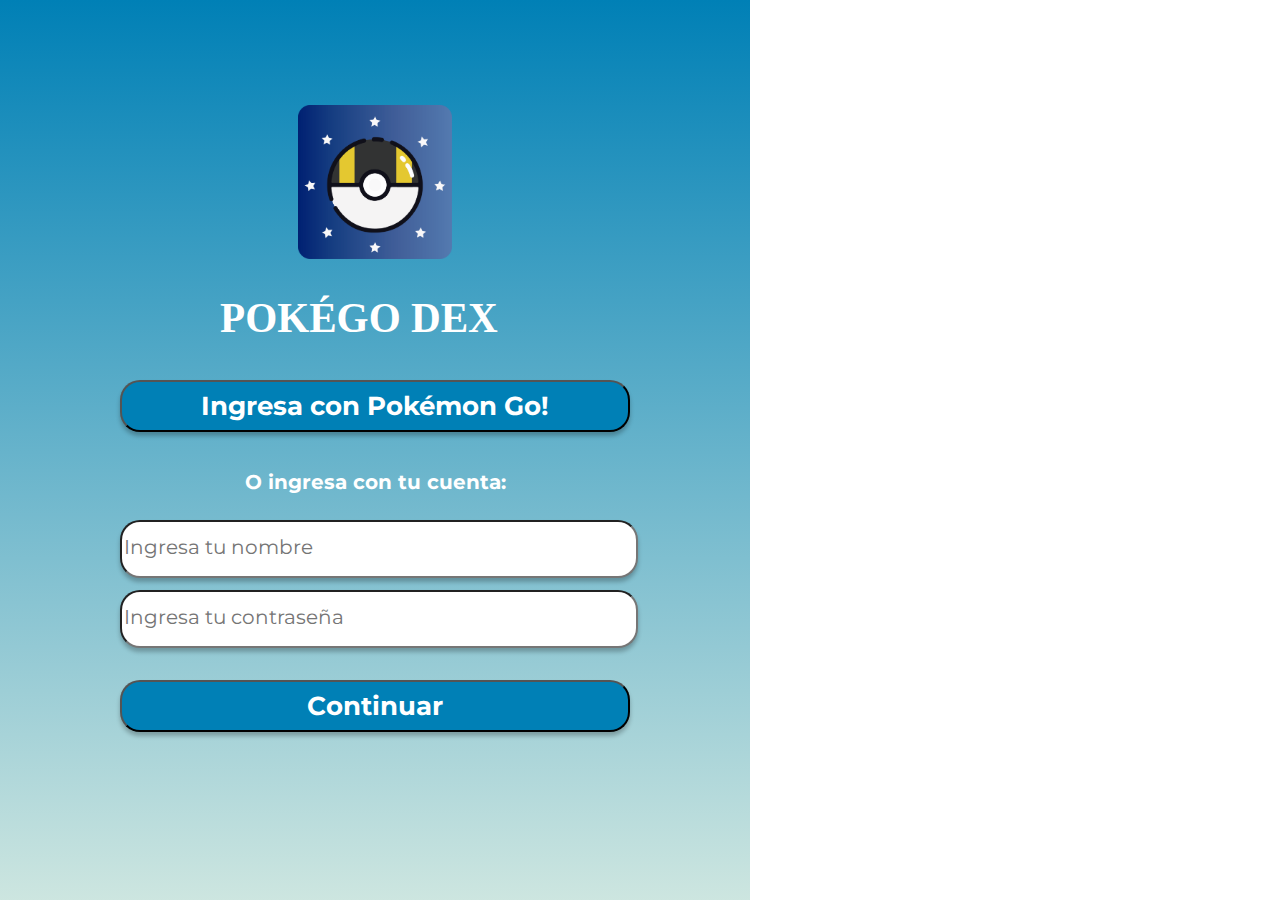
==== index.html @ 64ed8a6a "Log in" ====
<!DOCTYPE html>
<html>
  <head>
    <meta charset="UTF-8">
    <meta name="viewport" content="width=device-width, initial-scale=1.0">
    <title>PokéGo Dex</title>
    <link rel="stylesheet" href="style.css" />
    <link rel="shortcut icon" type="image/x-icon" href="/images/logoprincipal.png">
    <link href="https://fonts.googleapis.com/css2?family=Montserrat&display=swap" rel="stylesheet">
  </head>
  <body>
    <form class="contenido">
      <img id="logo" src="/images/logoprincipal.png">
      <h1>POKÉGO DEX</h1>
      <button id="botonGo">
        <a href="">Ingresa con Pokémon Go!</a>
      </button>
      <h3>O ingresa con tu cuenta:</h3>
      <input type="text" id="nameUser" placeholder="Ingresa tu nombre"/>
      <div class="password">
        <input type="password" id="nameUser" placeholder="Ingresa tu contraseña"/>
      </div>
      <button id="botonContinuar">
        <a href="">Continuar</a>
      </button>
    
    
      
      
     
    
    </form>
    
        


      
    
    <div id="root"></div>
    <script src="main.js" type="module"></script>
  </body>
</html>
---- style.css ----
/*Log in*/
body {
background-image: url("images/backgroundLog.png");
background-position: center;
background-attachment: fixed;
background-size: cover;
background-repeat: no-repeat;
}

.contenido {
position: absolute;
width: 750px;
height: 100%;
left: 0px;
top: 0px;

background: linear-gradient(180deg, #0080B6 0%, rgba(160, 207, 196, 0.53) 100%);
mix-blend-mode: normal;

}

#logo {
position: absolute;
width: 154px;
height: 154px;
left: 298px;
top: 105px;
}

.contenido h1 {
position: absolute;
width: 311px;
height: 44px;
left: 220px;
top: 265px;
    
font-family: Encode Sans Expanded;
font-style: normal;
font-weight: bold;
font-size: 41.17px;
line-height: 51px;
    
color: #FFFFFF;
}

#botonGo {
position: absolute;
width: 510px;
height: 52px;
left: 120px;
top: 380px;
background: #0080B6;
mix-blend-mode: normal;
box-shadow: 0px 4px 4px rgba(0, 0, 0, 0.25);
border-radius: 20px;
}

#botonGo:hover {
background-color: #015B81;
}

#botonGo a {
font-family: 'Montserrat', sans-serif;
font-style: normal;
font-weight: bold;
font-size: 26px;
line-height: 32px;
text-align: center;
color: #FFFFFF;
text-decoration: none;
}

.contenido h3 {
position: absolute;
width: 342px;
height: 26px;
left: 204px;
top: 450px;

font-family: 'Montserrat', sans-serif;
font-style: normal;
font-weight: bold;
font-size: 19.9px;
line-height: 24px;
text-align: center;
color: #FFFFFF;
}

.contenido input {
position: absolute;
width: 510px;
height: 52px;
left: 120px;
top: 520px;

background: #FFFFFF;
mix-blend-mode: normal;
box-shadow: 0px 4px 4px rgba(0, 0, 0, 0.25);
border-radius: 20px;
}

.contenido input::placeholder {
font-family: Montserrat;
font-style: normal;
font-weight: normal;
font-size: 19.9px;
line-height: 24px;
}

.password input{
position: absolute;
width: 510px;
height: 52px;
left: 120px;
top: 590px;
}

.password input::placeholder {
font-family: Montserrat;
font-style: normal;
font-weight: normal;
font-size: 19.9px;
line-height: 24px;
}

#botonContinuar {
position: absolute;
width: 510px;
height: 52px;
left: 120px;
top: 680px;

background: #0080B6;
mix-blend-mode: normal;
box-shadow: 0px 4px 4px rgba(0, 0, 0, 0.25);
border-radius: 20px;
}

#botonContinuar:hover {
background-color: #015B81;
}
    
#botonContinuar a {
font-family: 'Montserrat', sans-serif;
font-style: normal;
font-weight: bold;
font-size: 26px;
line-height: 32px;
text-align: center;
color: #FFFFFF;
text-decoration: none;
}
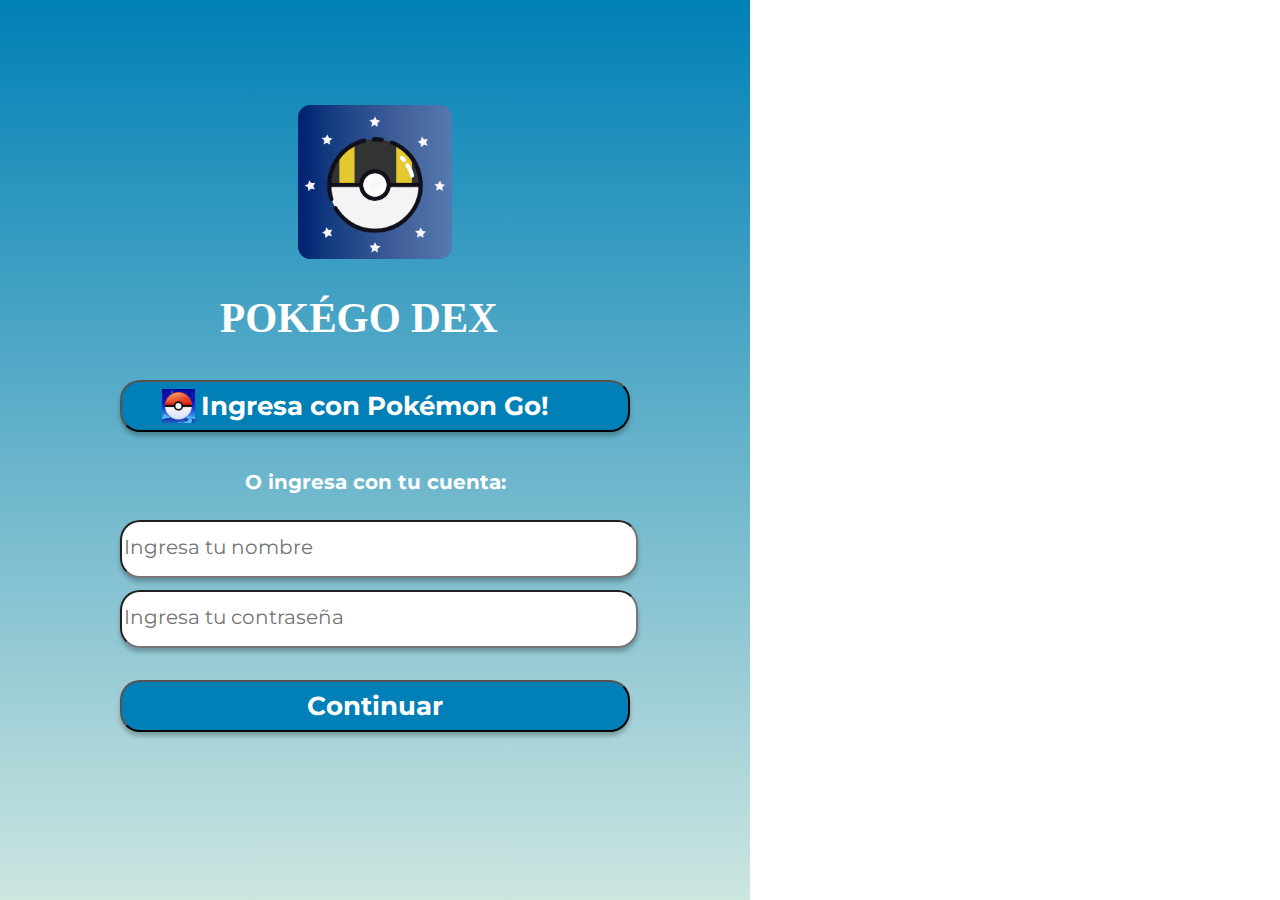
==== commit f081699d: "Avances página principal" ====
--- a/index.html
+++ b/index.html
@@ -7,13 +7,14 @@
     <link rel="stylesheet" href="style.css" />
     <link rel="shortcut icon" type="image/x-icon" href="/images/logoprincipal.png">
     <link href="https://fonts.googleapis.com/css2?family=Montserrat&display=swap" rel="stylesheet">
+    <link href="https://fonts.googleapis.com/css2?family=Encode+Sans+Semi+Expanded:wght@700&display=swap" rel="stylesheet">
   </head>
-  <body>
+  <body class="index">
     <form class="contenido">
       <img id="logo" src="/images/logoprincipal.png">
       <h1>POKÉGO DEX</h1>
       <button id="botonGo">
-        <a href="">Ingresa con Pokémon Go!</a>
+        <a href="principal.html"><img src="images/logogo.jpg" alt=""> Ingresa con Pokémon Go!</a>
       </button>
       <h3>O ingresa con tu cuenta:</h3>
       <input type="text" id="nameUser" placeholder="Ingresa tu nombre"/>
@@ -21,22 +22,9 @@
         <input type="password" id="nameUser" placeholder="Ingresa tu contraseña"/>
       </div>
       <button id="botonContinuar">
-        <a href="">Continuar</a>
+        <a href="principal.html">Continuar</a>
       </button>
-    
-    
-      
-      
-     
-    
     </form>
-    
-        
-
-
-      
-    
-    <div id="root"></div>
     <script src="main.js" type="module"></script>
   </body>
 </html>
--- a/style.css
+++ b/style.css
@@ -1,5 +1,5 @@
 /*Log in*/
-body {
+.index {
 background-image: url("images/backgroundLog.png");
 background-position: center;
 background-attachment: fixed;
@@ -16,7 +16,6 @@
 
 background: linear-gradient(180deg, #0080B6 0%, rgba(160, 207, 196, 0.53) 100%);
 mix-blend-mode: normal;
-
 }
 
 #logo {
@@ -70,6 +69,15 @@
 text-decoration: none;
 }
 
+#botonGo img {
+position: absolute;
+width: 33px;
+height: 34px;
+left: 40px;
+top: 7px;
+    
+}
+
 .contenido h3 {
 position: absolute;
 width: 342px;
@@ -151,9 +159,191 @@
 text-decoration: none;
 }
 
-
-
-
-
-
-
+/*Página Principal*/
+.menu {
+position: absolute;
+width: 100%;
+height: 152px;
+left: 0px;
+top: 0px;
+
+background: linear-gradient(90deg, #0080B6 0%, rgba(160, 207, 196, 0.53) 100%);
+}
+
+.logo img{
+position: absolute;
+width: 99px;
+height: 96px;
+left: 41px;
+top: 31px;
+}
+
+.logo h1 {
+position: absolute;
+width: 395px;
+height: 42px;
+left: 153px;
+top: 16px;
+    
+font-family: Encode Sans Semi Expanded;
+font-style: normal;
+font-weight: 800;
+font-size: 50px;
+line-height: 62px;
+    
+color: #FFFFFF;
+}
+
+.buscadorPokemon input {
+position: absolute;
+width: 514px;
+height: 52px;
+left: 955px;
+top: 48px;
+background-color: transparent;
+border: 2px solid #FFFFFF;
+box-sizing: border-box;
+border-radius: 15px;
+}
+
+.buscadorPokemon input::placeholder {
+font-family: Montserrat;
+font-style: normal;
+font-weight: normal;
+font-size: 19.9px;
+line-height: 24px;
+color: white;
+}
+
+.fondolupa {
+position: absolute;
+width: 61px;
+height: 48px;
+left: 1406px;
+top: 50px;
+    
+background: #0080B6;
+border-radius: 14px;
+}
+
+.buscadorPokemon img {
+position: absolute;
+width: 35px;
+height: 35px;
+left: 1423px;
+top: 58px;
+z-index: 1;
+}
+
+/*Estrella Favoritos*/
+:root {
+    --color-inactivo: #FFFFFF;
+    --color-hover: #FFE600;
+}
+
+.valoracion {
+    display: flex;
+    flex-direction: row-reverse;
+    position: absolute;
+    left: 881px;
+    top: 40px;
+}
+
+.valoracion button {
+    background-color: initial;
+    border: 0;
+    color: var(--color-inactivo);
+    transition: 1s all;
+}
+
+.valoracion button label {
+    font-size: 50px;
+     
+} 
+
+.valoracion button:hover {
+    cursor: pointer;
+    color: var(--color-hover);
+    transform: rotate(360deg);
+}
+
+button:nth-child(1):hover ~ button {
+    color: var(--color-hover);
+    transform: rotate(360deg);
+}
+
+/*Filtros*/
+.filtros {
+position: absolute;
+width: 100%;
+height: 60px;
+left: 0px;
+top: 150px;
+background: #0080B6;
+}
+
+#generation,
+#type,
+#evolution {
+display: inline-flex;
+float: right;
+margin-right: 4%;
+margin-top: 12px;
+border: transparent;
+background-color: #0080B6;
+font-family: Montserrat;
+font-style: normal;
+font-weight: bold;
+font-size: 26px;
+line-height: 32px;
+text-align: center;
+color: #FFFFFF;
+}
+
+#generation:hover,
+#type:hover,
+#evolution:hover {
+background-color: #015B81;
+}
+
+/*Aside (Actualizaciones)*/
+
+.actualizaciones {
+cursor: pointer;
+position: absolute;
+width: 99px;
+height: 100%;
+left: 0px;
+top: 152px;
+
+background: #0080B6;
+}
+
+.actualizaciones h2 {
+position: absolute;
+width: 253px;
+height: 38px;
+top: 451px;
+
+font-family: Encode Sans Semi Expanded;
+font-style: normal;
+font-weight: bold;
+font-size: 30px;
+line-height: 37px;
+/* identical to box height */
+
+
+color: #FFFFFF;
+
+transform: rotate(-90deg);
+}
+
+
+
+
+
+
+
+
+
+
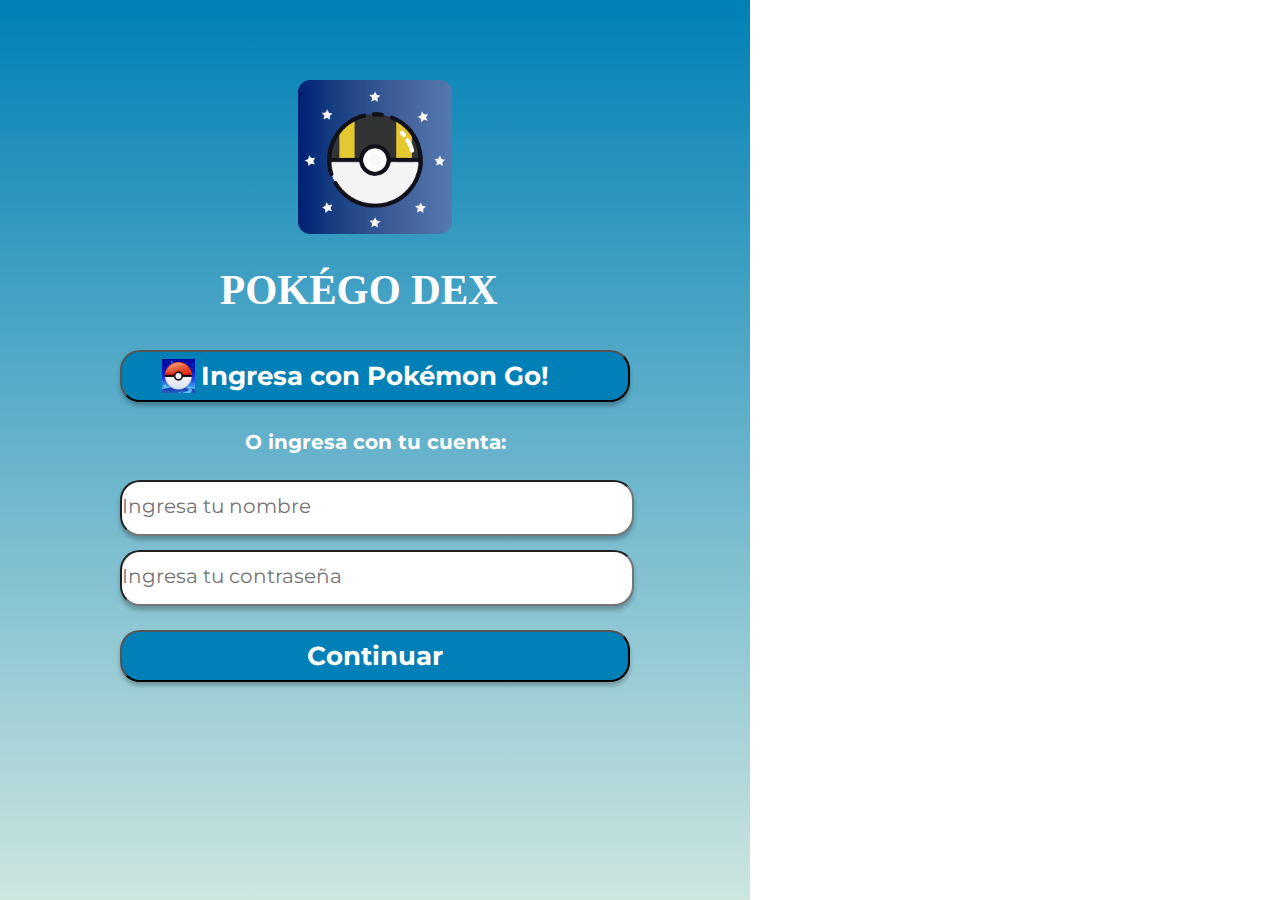
==== commit 18d46048: "Avances del Readme" ====
--- a/index.html
+++ b/index.html
@@ -10,21 +10,24 @@
     <link href="https://fonts.googleapis.com/css2?family=Encode+Sans+Semi+Expanded:wght@700&display=swap" rel="stylesheet">
   </head>
   <body class="index">
-    <form class="contenido">
+    <form action="principal.html" method="GET" id="form" class="contenido">
       <img id="logo" src="/images/logoprincipal.png">
       <h1>POKÉGO DEX</h1>
       <button id="botonGo">
         <a href="principal.html"><img src="images/logogo.jpg" alt=""> Ingresa con Pokémon Go!</a>
       </button>
       <h3>O ingresa con tu cuenta:</h3>
-      <input type="text" id="nameUser" placeholder="Ingresa tu nombre"/>
+      <input type="text" id="nameUser" placeholder="Ingresa tu nombre">
       <div class="password">
-        <input type="password" id="nameUser" placeholder="Ingresa tu contraseña"/>
+        <input type="password" id="" placeholder="Ingresa tu contraseña"/>
       </div>
-      <button id="botonContinuar">
-        <a href="principal.html">Continuar</a>
-      </button>
+      <div class="send">
+        <input type="submit" value="Continuar" onclick="submitForm()"/> 
+      </div>
     </form>
-    <script src="main.js" type="module"></script>
+  <div class="extension">
+    <h3>PokéGo Dex es una extensión del juego de Pokémon Go</h3>
+  </div>
+    <script src="main.js" type="text/javascript"></script>
   </body>
 </html>
--- a/style.css
+++ b/style.css
@@ -1,3 +1,8 @@
+*{
+    margin: 0;
+    padding: 0; 
+}
+
 /*Log in*/
 .index {
 background-image: url("images/backgroundLog.png");
@@ -5,6 +10,7 @@
 background-attachment: fixed;
 background-size: cover;
 background-repeat: no-repeat;
+height: 100%;
 }
 
 .contenido {
@@ -13,7 +19,6 @@
 height: 100%;
 left: 0px;
 top: 0px;
-
 background: linear-gradient(180deg, #0080B6 0%, rgba(160, 207, 196, 0.53) 100%);
 mix-blend-mode: normal;
 }
@@ -23,7 +28,7 @@
 width: 154px;
 height: 154px;
 left: 298px;
-top: 105px;
+top: 80px;
 }
 
 .contenido h1 {
@@ -47,7 +52,7 @@
 width: 510px;
 height: 52px;
 left: 120px;
-top: 380px;
+top: 350px;
 background: #0080B6;
 mix-blend-mode: normal;
 box-shadow: 0px 4px 4px rgba(0, 0, 0, 0.25);
@@ -83,7 +88,7 @@
 width: 342px;
 height: 26px;
 left: 204px;
-top: 450px;
+top: 430px;
 
 font-family: 'Montserrat', sans-serif;
 font-style: normal;
@@ -96,10 +101,11 @@
 
 .contenido input {
 position: absolute;
+cursor: pointer;
 width: 510px;
 height: 52px;
 left: 120px;
-top: 520px;
+top: 480px;
 
 background: #FFFFFF;
 mix-blend-mode: normal;
@@ -120,7 +126,7 @@
 width: 510px;
 height: 52px;
 left: 120px;
-top: 590px;
+top: 550px;
 }
 
 .password input::placeholder {
@@ -131,42 +137,52 @@
 line-height: 24px;
 }
 
-#botonContinuar {
+.send input {
 position: absolute;
 width: 510px;
 height: 52px;
 left: 120px;
-top: 680px;
-
+top: 630px;
 background: #0080B6;
 mix-blend-mode: normal;
 box-shadow: 0px 4px 4px rgba(0, 0, 0, 0.25);
 border-radius: 20px;
-}
-
-#botonContinuar:hover {
-background-color: #015B81;
-}
-    
-#botonContinuar a {
+color: #FFFFFF;
 font-family: 'Montserrat', sans-serif;
 font-style: normal;
 font-weight: bold;
 font-size: 26px;
 line-height: 32px;
 text-align: center;
-color: #FFFFFF;
-text-decoration: none;
+}
+
+.send input:hover {
+background-color: #015B81;
+}
+    
+
+
+.extension {
+position: absolute;
+left: 1100px;
+top: 715px;
+
+font-family: Montserrat;
+font-style: normal;
+font-weight: normal;
+font-size: 12px;
+line-height: 22px;
+
+color: #FFFFFF;
 }
 
 /*Página Principal*/
 .menu {
-position: absolute;
+position: fixed;
 width: 100%;
 height: 152px;
 left: 0px;
 top: 0px;
-
 background: linear-gradient(90deg, #0080B6 0%, rgba(160, 207, 196, 0.53) 100%);
 }
 
@@ -183,7 +199,7 @@
 width: 395px;
 height: 42px;
 left: 153px;
-top: 16px;
+top: 50px;
     
 font-family: Encode Sans Semi Expanded;
 font-style: normal;
@@ -236,9 +252,9 @@
 }
 
 /*Estrella Favoritos*/
-:root {
-    --color-inactivo: #FFFFFF;
-    --color-hover: #FFE600;
+:root { /*elemento raíz de un documento*/
+    --color-inactivo: #FFFFFF; /*Cuando el cursor no se encuentra sobre la estrella, esta será blanca (inactivo)*/
+    --color-hover: #FFE600; /*Cuando el cursor se encuentre sobre la estrella, esta será amarilla (hover)*/
 }
 
 .valoracion {
@@ -267,7 +283,7 @@
     transform: rotate(360deg);
 }
 
-button:nth-child(1):hover ~ button {
+button:nth-child(1):hover ~ button { /*Cambian de color la etiqueda precedida (~) por aquella que que tiene el ratón encima (hover)*/
     color: var(--color-hover);
     transform: rotate(360deg);
 }
@@ -282,9 +298,11 @@
 background: #0080B6;
 }
 
+
 #generation,
 #type,
 #evolution {
+cursor: pointer;
 display: inline-flex;
 float: right;
 margin-right: 4%;
@@ -307,43 +325,196 @@
 }
 
 /*Aside (Actualizaciones)*/
-
-.actualizaciones {
-cursor: pointer;
-position: absolute;
-width: 99px;
-height: 100%;
-left: 0px;
-top: 152px;
-
-background: #0080B6;
-}
-
-.actualizaciones h2 {
-position: absolute;
-width: 253px;
-height: 38px;
-top: 451px;
-
+input#abrir-cerrar {
+visibility:hidden;
+position: absolute;
+}
+
+label[for="abrir-cerrar"] {
+    position: fixed;
+    cursor: pointer;
+    padding: 1rem;
+    background-color: #0080B6;
+    color: #fff;
+    display: inline-block;
+    width: 20%;
+    font-family: Encode Sans Semi Expanded;
+    font-weight: bold;
+    margin-top: 150px;
+    padding-left: 60%;
+    font-size: 30px;
+    transform: rotate(-90deg);
+    margin-left: -39%;
+    margin-top: 50%;
+}
+.cerrar {
+    display:none;
+}
+
+#sidebar {
+    width:0;
+}
+
+#contenido {
+    margin-left:0;
+}
+
+input#abrir-cerrar:checked ~ #sidebar {
+    width:340px;
+}
+
+/*El selector "+" selecciona el elemento que esté inmediatamente a continuación en el marcado html*/
+/*En cambio, el selector "~" selecciona el elemento que esté a continuación pero no es necesario que esté inmediatamente a continuación*/
+input#abrir-cerrar:checked + label[for="abrir-cerrar"], input#abrir-cerrar:checked ~ #contenido {
+    margin-left:-260px;
+    transition: margin-left .4s;
+}
+
+input#abrir-cerrar:checked + label[for="abrir-cerrar"] .cerrar {
+    display:inline;
+}
+
+input#abrir-cerrar:checked + label[for="abrir-cerrar"] .abrir {
+    display:none;
+}
+
+.sidebar { /*Contenido de Actualizaciones*/
+    position: fixed;
+    width: 340px;
+    height:100%;
+    top:200px;
+    left: 0;
+    z-index: 1;
+    background-color: #0080B6;
+    overflow-x: hidden;
+    transition: 0.4s;
+    padding: 1rem 0;
+    box-sizing:border-box;
+}
+
+.sidebar h1 { 
+position: absolute;
+width: 190px;
+height: 143px;
+left: 26px;
+top: 0px;
 font-family: Encode Sans Semi Expanded;
-font-style: normal;
-font-weight: bold;
-font-size: 30px;
-line-height: 37px;
-/* identical to box height */
-
-
-color: #FFFFFF;
-
-transform: rotate(-90deg);
-}
-
-
-
-
-
-
-
-
-
-
+color: white;
+font-style: normal;
+font-weight: bold;
+font-size: 35px;
+line-height: 52px;
+}
+
+.sidebar h1 span {
+color: #A0CFC4;
+left: 32px;
+}
+
+.sidebar h2 {
+position: absolute;
+width: 190px;
+height: 143px;
+left: 26px;
+top: 45px;
+font-family: Encode Sans Semi Expanded;
+font-style: normal;
+font-weight: bold;
+font-size: 35px;
+color: #FFFFFF;
+}
+
+.sidebar h3 {
+position: absolute;
+width: 190px;
+height: 143px;
+left: 26px;
+top: 150px;   
+font-family: Encode Sans Semi Expanded;
+font-style: normal;
+font-weight: bold;
+font-size: 20px;   
+color: #FFFFFF;
+}
+
+.mensaje {
+position: relative;
+display: inline-block;
+text-align: center;
+}
+
+.mensaje img {
+width: 419px;
+height: 424px;
+margin-left: 30px;
+padding-top: 238px;
+
+}
+
+.actualizacion1 h3 {
+position: absolute;
+color: white;
+top:250px;
+font-size: 12px;
+margin-left: -50px;
+font-family: montserrat;
+font-style: normal;
+}
+
+.actualizacion1 a{
+position:absolute;
+font-size:12px;
+top: 280px;
+margin-left: -190px;
+margin-right: 170px;
+color: #0080B6;
+font-family: montserrat;
+font-style: normal;
+}
+
+.actualizacion2 h3 {
+position: absolute;
+color: white;
+top:330px;
+font-size: 12px;
+margin-left: -50px;
+font-family: montserrat;
+font-style: normal;
+}
+    
+.actualizacion2 a{
+position:absolute;
+font-size:12px;
+top: 360px;
+margin-left: -190px;
+margin-right: 170px;
+color: #0080B6;
+font-family: montserrat;
+font-style: normal;
+}
+
+
+
+
+
+
+
+
+
+
+
+
+
+
+
+
+
+
+
+
+
+
+
+
+
+
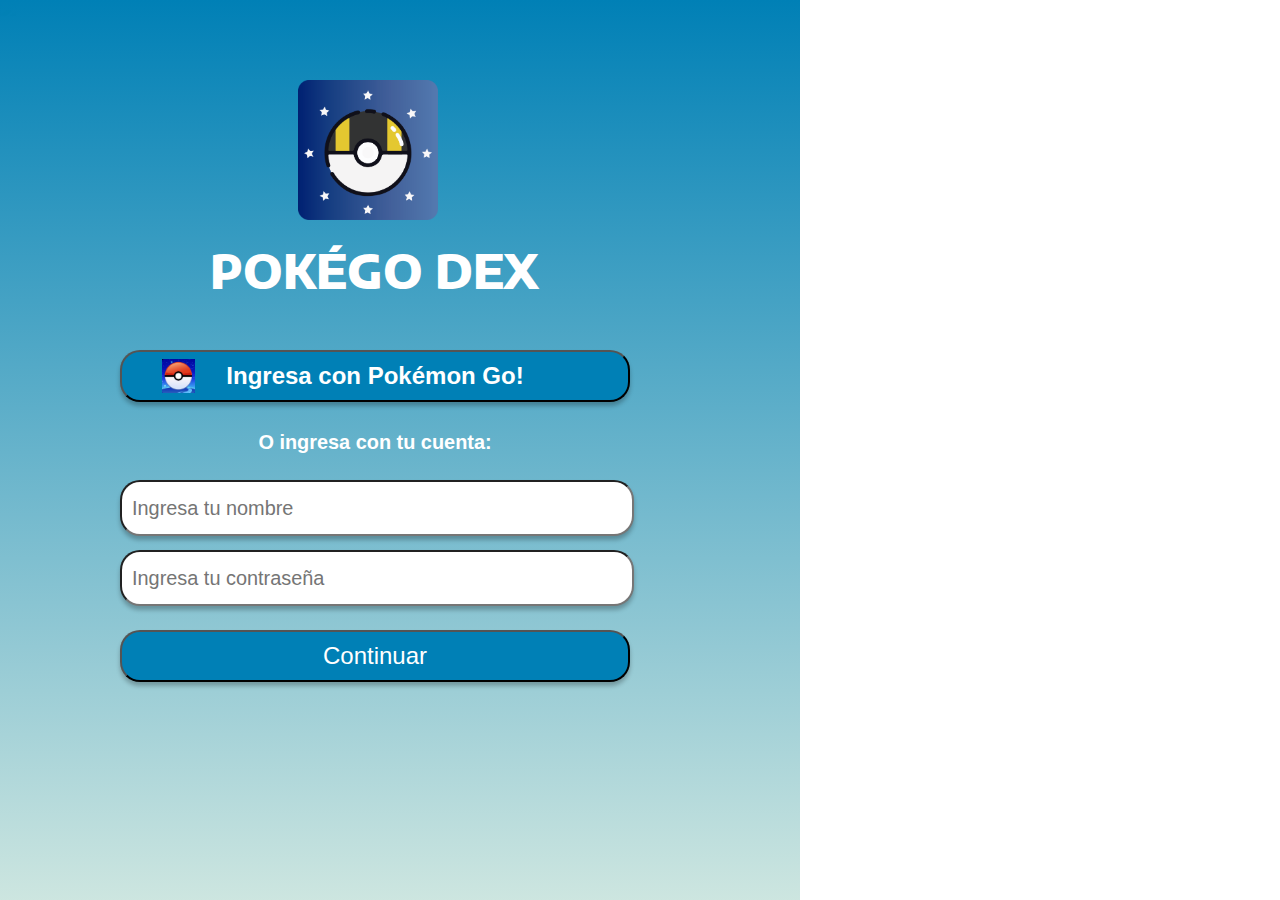
==== commit 8774a33c: "cambios html y css" ====
--- a/index.html
+++ b/index.html
@@ -3,16 +3,17 @@
   <head>
     <meta charset="UTF-8">
     <meta name="viewport" content="width=device-width, initial-scale=1.0">
-    <title>PokéGo Dex</title>
+    <title>POKÉGO DEX</title>
     <link rel="stylesheet" href="style.css" />
     <link rel="shortcut icon" type="image/x-icon" href="/images/logoprincipal.png">
-    <link href="https://fonts.googleapis.com/css2?family=Montserrat&display=swap" rel="stylesheet">
-    <link href="https://fonts.googleapis.com/css2?family=Encode+Sans+Semi+Expanded:wght@700&display=swap" rel="stylesheet">
+    <link href="https://fonts.googleapis.com/css2?family=Encode+Sans+Semi+Expanded:wght@300;500;700;800&display=swap" rel="stylesheet"> 
   </head>
-  <body class="index">
-    <form action="principal.html" method="GET" id="form" class="contenido">
+  <body>
+    <div class= "containerIndex">
+      <img id="fondo" src="images/backgroundLog.png">
+      <form action="principal.html" method="GET" id="form" class="contenido">
       <img id="logo" src="/images/logoprincipal.png">
-      <h1>POKÉGO DEX</h1>
+      <h1 class="logoPoke">POKÉGO DEX</h1>
       <button id="botonGo">
         <a href="principal.html"><img src="images/logogo.jpg" alt=""> Ingresa con Pokémon Go!</a>
       </button>
@@ -24,10 +25,11 @@
       <div class="send">
         <input type="submit" value="Continuar" onclick="submitForm()"/> 
       </div>
-    </form>
-  <div class="extension">
-    <h3>PokéGo Dex es una extensión del juego de Pokémon Go</h3>
-  </div>
-    <script src="main.js" type="text/javascript"></script>
+      </form>
+      <div class="extension">
+      <h3>©2020 Dexia, Inc. ©2020 Pokémon. ©1995-2020 Nintendo / Creatures Inc.©</h3>
+      </div>
+      <script src="main.js" type="text/javascript"></script>
+    </div>
   </body>
 </html>
--- a/style.css
+++ b/style.css
@@ -1,22 +1,29 @@
+@import url("https://fonts.googleapis.com/css2?family=Encode+Sans+Semi+Expanded:wght@300;500;700;800&display=swap");
+
 *{
     margin: 0;
     padding: 0; 
 }
 
 /*Log in*/
-.index {
-background-image: url("images/backgroundLog.png");
+.containerIndex {
+font-family:'Encode Sans Expanded', sans-serif;
+width: 750px;
+height: 100%;
+}
+
+#fondo {
 background-position: center;
 background-attachment: fixed;
 background-size: cover;
 background-repeat: no-repeat;
-height: 100%;
+width: 1600px;
 }
 
 .contenido {
 position: absolute;
-width: 750px;
-height: 100%;
+width: 800px;
+height: 900px;
 left: 0px;
 top: 0px;
 background: linear-gradient(180deg, #0080B6 0%, rgba(160, 207, 196, 0.53) 100%);
@@ -25,26 +32,25 @@
 
 #logo {
 position: absolute;
-width: 154px;
-height: 154px;
+width: 140px;
+height: 140px;
 left: 298px;
 top: 80px;
 }
 
 .contenido h1 {
 position: absolute;
-width: 311px;
+width: 400px;
 height: 44px;
-left: 220px;
-top: 265px;
-    
-font-family: Encode Sans Expanded;
-font-style: normal;
-font-weight: bold;
-font-size: 41.17px;
-line-height: 51px;
-    
+left: 210px;
+top: 240px;
+font-family: Encode Sans Semi Expanded;
+font-style: normal;
+font-weight: 800;
+font-size: 46px;
+line-height: 62px;
 color: #FFFFFF;
+
 }
 
 #botonGo {
@@ -64,10 +70,8 @@
 }
 
 #botonGo a {
-font-family: 'Montserrat', sans-serif;
-font-style: normal;
 font-weight: bold;
-font-size: 26px;
+font-size: 24px;
 line-height: 32px;
 text-align: center;
 color: #FFFFFF;
@@ -90,7 +94,6 @@
 left: 204px;
 top: 430px;
 
-font-family: 'Montserrat', sans-serif;
 font-style: normal;
 font-weight: bold;
 font-size: 19.9px;
@@ -101,12 +104,11 @@
 
 .contenido input {
 position: absolute;
-cursor: pointer;
 width: 510px;
 height: 52px;
 left: 120px;
 top: 480px;
-
+font-size: 20px;
 background: #FFFFFF;
 mix-blend-mode: normal;
 box-shadow: 0px 4px 4px rgba(0, 0, 0, 0.25);
@@ -114,11 +116,9 @@
 }
 
 .contenido input::placeholder {
-font-family: Montserrat;
-font-style: normal;
-font-weight: normal;
 font-size: 19.9px;
 line-height: 24px;
+padding-left: 10px;
 }
 
 .password input{
@@ -127,13 +127,12 @@
 height: 52px;
 left: 120px;
 top: 550px;
+font-size:20px;
 }
 
 .password input::placeholder {
-font-family: Montserrat;
 font-style: normal;
 font-weight: normal;
-font-size: 19.9px;
 line-height: 24px;
 }
 
@@ -148,11 +147,9 @@
 box-shadow: 0px 4px 4px rgba(0, 0, 0, 0.25);
 border-radius: 20px;
 color: #FFFFFF;
-font-family: 'Montserrat', sans-serif;
-font-style: normal;
-font-weight: bold;
-font-size: 26px;
-line-height: 32px;
+font-style: normal;
+font-weight: 300;
+font-size: 24px;
 text-align: center;
 }
 
@@ -160,30 +157,31 @@
 background-color: #015B81;
 }
     
-
-
 .extension {
 position: absolute;
-left: 1100px;
-top: 715px;
-
-font-family: Montserrat;
-font-style: normal;
-font-weight: normal;
-font-size: 12px;
+left: 1095px;
+top: 755px;
+font-weight: 300;
+font-size: 10px;
 line-height: 22px;
-
 color: #FFFFFF;
 }
 
 /*Página Principal*/
+
+.arriba {
+top:0px;
+float: left;
+background-color: #FFE600;
+}
+
 .menu {
 position: fixed;
 width: 100%;
 height: 152px;
 left: 0px;
 top: 0px;
-background: linear-gradient(90deg, #0080B6 0%, rgba(160, 207, 196, 0.53) 100%);
+background:linear-gradient(90deg, #0080B6 0%, #A0CFC4 100%);
 }
 
 .logo img{
@@ -199,14 +197,12 @@
 width: 395px;
 height: 42px;
 left: 153px;
-top: 50px;
-    
+top: 50px;   
 font-family: Encode Sans Semi Expanded;
 font-style: normal;
 font-weight: 800;
 font-size: 50px;
 line-height: 62px;
-    
 color: #FFFFFF;
 }
 
@@ -220,10 +216,13 @@
 border: 2px solid #FFFFFF;
 box-sizing: border-box;
 border-radius: 15px;
+color: #FFFFFF;
+font-style: bold;
+font-size: 19.9px; ;
 }
 
 .buscadorPokemon input::placeholder {
-font-family: Montserrat;
+padding-left: 10px;
 font-style: normal;
 font-weight: normal;
 font-size: 19.9px;
@@ -231,22 +230,28 @@
 color: white;
 }
 
-.fondolupa {
+.fondolupa button{
 position: absolute;
 width: 61px;
 height: 48px;
 left: 1406px;
 top: 50px;
-    
+border: none;
+  
 background: #0080B6;
 border-radius: 14px;
 }
 
+.fondolupa button:hover {
+  background: #015B81;
+  cursor: pointer; 
+}
+
 .buscadorPokemon img {
 position: absolute;
 width: 35px;
 height: 35px;
-left: 1423px;
+left: 1421px;
 top: 58px;
 z-index: 1;
 }
@@ -266,21 +271,31 @@
 }
 
 .valoracion button {
-    background-color: initial;
-    border: 0;
-    color: var(--color-inactivo);
-    transition: 1s all;
+  background-color: initial;
+  border: 0;
+  color: var(--color-inactivo);
+  transition: 1s all;
+  transition: 1s all;
+}
+
+.valoracion button a {
+  text-decoration: none;
+  color: var(--color-inactivo);
 }
 
 .valoracion button label {
-    font-size: 50px;
-     
+  font-size: 50px;
 } 
 
 .valoracion button:hover {
-    cursor: pointer;
-    color: var(--color-hover);
-    transform: rotate(360deg);
+  cursor: pointer;
+  color: var(--color-hover);
+  transform: rotate(360deg);
+  transform: rotate(360deg);
+}
+
+.valoracion button a:hover {
+  color: var(--color-hover);
 }
 
 button:nth-child(1):hover ~ button { /*Cambian de color la etiqueda precedida (~) por aquella que que tiene el ratón encima (hover)*/
@@ -301,26 +316,25 @@
 
 #generation,
 #type,
-#evolution {
+#candy {
 cursor: pointer;
 display: inline-flex;
 float: right;
 margin-right: 4%;
 margin-top: 12px;
 border: transparent;
-background-color: #0080B6;
-font-family: Montserrat;
-font-style: normal;
-font-weight: bold;
+background-color:transparent;
+font-style: normal;
+font-weight: 500;
 font-size: 26px;
 line-height: 32px;
-text-align: center;
+text-align: right;
 color: #FFFFFF;
 }
 
 #generation:hover,
 #type:hover,
-#evolution:hover {
+#candy:hover {
 background-color: #015B81;
 }
 
@@ -339,10 +353,10 @@
     display: inline-block;
     width: 20%;
     font-family: Encode Sans Semi Expanded;
-    font-weight: bold;
+    font-weight: 500;
     margin-top: 150px;
     padding-left: 60%;
-    font-size: 30px;
+    font-size: 26px;
     transform: rotate(-90deg);
     margin-left: -39%;
     margin-top: 50%;
@@ -360,7 +374,7 @@
 }
 
 input#abrir-cerrar:checked ~ #sidebar {
-    width:340px;
+    width:360px;
 }
 
 /*El selector "+" selecciona el elemento que esté inmediatamente a continuación en el marcado html*/
@@ -379,17 +393,17 @@
 }
 
 .sidebar { /*Contenido de Actualizaciones*/
-    position: fixed;
-    width: 340px;
-    height:100%;
-    top:200px;
-    left: 0;
-    z-index: 1;
-    background-color: #0080B6;
-    overflow-x: hidden;
-    transition: 0.4s;
-    padding: 1rem 0;
-    box-sizing:border-box;
+  position: fixed;
+  width: 340px;
+  height:100%;
+  top:200px;
+  left: 0;
+  z-index: 1;
+  background-color: #0080B6;
+  overflow-x: hidden;
+  transition: 0.4s;
+  padding: 1rem 0;
+  box-sizing:border-box;
 }
 
 .sidebar h1 { 
@@ -399,10 +413,10 @@
 left: 26px;
 top: 0px;
 font-family: Encode Sans Semi Expanded;
-color: white;
+color: rgb(255, 255, 255);
 font-style: normal;
 font-weight: bold;
-font-size: 35px;
+font-size: 28px;
 line-height: 52px;
 }
 
@@ -420,7 +434,7 @@
 font-family: Encode Sans Semi Expanded;
 font-style: normal;
 font-weight: bold;
-font-size: 35px;
+font-size: 28px;
 color: #FFFFFF;
 }
 
@@ -429,11 +443,11 @@
 width: 190px;
 height: 143px;
 left: 26px;
-top: 150px;   
+top: 120px;   
 font-family: Encode Sans Semi Expanded;
 font-style: normal;
 font-weight: bold;
-font-size: 20px;   
+font-size: 15px;   
 color: #FFFFFF;
 }
 
@@ -444,77 +458,453 @@
 }
 
 .mensaje img {
-width: 419px;
-height: 424px;
+width: 400px;
+height: 360px;
 margin-left: 30px;
-padding-top: 238px;
+padding-top: 180px;
 
 }
 
 .actualizacion1 h3 {
 position: absolute;
 color: white;
-top:250px;
+top:190px;
 font-size: 12px;
 margin-left: -50px;
-font-family: montserrat;
-font-style: normal;
+font-family: Encode Sans Semi Expanded;
 }
 
 .actualizacion1 a{
 position:absolute;
 font-size:12px;
-top: 280px;
-margin-left: -190px;
+top: 220px;
+margin-left: -160px;
 margin-right: 170px;
 color: #0080B6;
-font-family: montserrat;
-font-style: normal;
+font-family: Encode Sans Semi Expanded;
 }
 
 .actualizacion2 h3 {
 position: absolute;
 color: white;
-top:330px;
+top:270px;
 font-size: 12px;
 margin-left: -50px;
-font-family: montserrat;
-font-style: normal;
+font-family: Encode Sans Semi Expanded;
 }
     
 .actualizacion2 a{
 position:absolute;
 font-size:12px;
-top: 360px;
-margin-left: -190px;
+top: 300px;
+margin-left: -170px;
 margin-right: 170px;
 color: #0080B6;
-font-family: montserrat;
-font-style: normal;
-}
-
-
-
-
-
-
-
-
-
-
-
-
-
-
-
-
-
-
-
-
-
-
-
-
-
-
+font-family: Encode Sans Semi Expanded;
+}
+
+
+/*TARJETAS*/
+section {
+    display: block;
+}
+
+#root {
+display: flex;
+justify-content:space-evenly;
+flex-wrap:wrap; 
+justify-content: center;
+padding-bottom:10px;
+padding-top: 17%;
+margin-left: 70px;
+}
+
+#tarjetas {    
+cursor: pointer;
+float: left;
+width: 175px;
+height: 85px;
+padding: 50px ;
+background: rgba(255, 255, 255, 0.85);
+box-shadow: 10px 10px 20px rgba(0, 0, 0, 0.25);
+border-radius: 10px;
+margin: 20px;
+background: #F1F1F0;
+box-shadow: 0px 4px 4px rgba(0, 0, 0, 0.25);
+border-radius: 15px;
+}
+
+.infoPokemon{
+display: flex;
+flex-flow: column wrap;
+color: white;
+font-family: Encode Sans Semi Expanded;
+font-style: normal;
+font-weight: 700;
+font-size: 24px;
+text-align: center;
+width: 276px;  
+height: 39px;
+margin-left: -29%;
+margin-top: 10px;
+background: #A0CFC4;
+border-radius: 0px 0px 15px 15px;
+}
+
+p {
+margin-top: 2px;
+}
+
+.foto{
+justify-content: center;
+margin-left: 28px;
+margin-top: -13%;
+}
+
+
+/*estrella de tarjetas*/
+:root { /*elemento raíz de un documento*/
+--color-inactivo: #FFFFFF; /*Cuando el cursor no se encuentra sobre la estrella, esta será blanca (inactivo)*/
+--color-hover: #FFE600; /*Cuando el cursor se encuentre sobre la estrella, esta será amarilla (hover)*/
+}
+
+.starTarjeta {
+display: flex;
+justify-content:space-evenly;
+flex-wrap:wrap; 
+float: left;
+}
+
+.starTarjeta button {
+background-color: initial;
+border: 0;
+color: var(--color-inactivo);
+transition: 1s all;
+
+}
+
+.starTarjeta button label {
+font-size: 30px; 
+float: left;
+margin-left: 180px;
+margin-top: -50px;
+cursor: pointer;
+} 
+
+.starTarjeta button:hover {
+color: var(--color-hover);
+}
+
+label {
+  cursor: pointer;
+}
+
+/* MODAL */
+.card-modal {
+  display: flex;
+  justify-content: center;
+  align-items: center;
+  position: fixed;
+  width: 100vw;
+  height: 100vh;
+  left: 0;
+  top: 0;
+  z-index: 1;
+  background: rgba(47, 49, 47, 0.719);
+  }
+  
+  .imgPokemon {
+  justify-content: center;
+  align-items: center;
+  display: flex;
+  flex-flow: column;
+  color: #0080B6;
+  font-family: Encode Sans Semi Expanded;
+  font-size: 20px;
+  font-weight: 800;
+  text-align: center;
+  width: 300px;
+  height: 500px;
+  background: #F2EDEE;
+  border-radius: 30px 0px 0px 30px;
+  }
+  
+  .modalInline {
+  border: solid 2px;
+  border-color: #0080B6;
+  border-radius: 15px;
+  padding:0 10px;
+  margin-bottom: 5px;
+  text-transform:uppercase;
+  font-size: 16px;
+  font-weight: 500;
+  }
+  
+  .modalInlineWhite {
+  border: solid 1.5px;
+  border-color: #fff;
+  border-radius: 15px;
+  padding:0 20px;
+  margin-bottom: 10px;;
+  text-transform:uppercase;
+  font-size: 16px;
+  font-weight: 500;
+  width: 90%
+  }
+  
+  
+  .imgModal{
+  margin-left: 20px;;
+  justify-content: center;
+  height: 220px;
+  width: 200px;
+  padding-bottom: 15px;
+    }
+  
+  
+  .infoPokemonModal {
+    display: flex;
+    justify-content: left;
+    align-items: baseline;
+    color: white;
+    font-family: Encode Sans Semi Expanded;
+    font-style: normal;
+    font-weight: bold;
+    font-size: 23px;
+    text-align: left;
+    width: 430px;
+    height: 500px;
+    background: #0080B6;
+    padding-left: 1%;
+    padding-right: 1%;
+    border-radius: 0px 30px 30px 0px;
+  }
+  
+  .numeroNombre {
+  font-size: 32pt;
+  text-transform:uppercase;
+  padding-top: 25px;
+  font-weight: 800;
+  }
+  
+  .generacion {
+  font-size: 20pt;
+  justify-content: left;
+  font-weight: 500;
+  }
+  
+  .especificaciones {
+  margin-top: 50px;
+  font-size: 14pt;
+  font-style: normal;
+  width: 410px;
+  }
+  
+  /* Botón cerrar Tarjeta*/
+  .close {
+  float: right;
+  margin-top: 10px;
+  font-size: 28px;
+  font-weight: bold;
+  padding-top: 20px;
+  background: none;
+  border: none;
+  color: #FFFFFF;
+  }
+    
+  .close:hover,
+  .close:focus {
+  color: #A0CFC4;
+  text-decoration: none;
+  cursor: pointer;
+  }
+
+/* Footer*/
+.fondoPrincipal {
+  background-color: #0080B6;
+  margin-top: 80px;
+}
+
+  .footer-distributed {
+    top: 500px;
+    
+    box-sizing: border-box;
+    width: 100%;
+    font: normal 16px sans-serif;
+    padding: 50px;
+  }
+  
+  .footer-distributed .footer-left p {
+    color: #ffffff;
+    font-size: 12px;
+    margin-left: 50px;
+  }
+  /* Footer links */
+  
+  .footer-distributed p.footer-links {
+    font-size: 18px;
+    color: #ffffff;
+    padding: 0;
+    transition: ease .25s;
+  }
+
+  .footer-distributed p.footer-links a {
+    display: inline-block;
+    line-height: 1.8;
+    text-decoration: none;
+    color: inherit;
+    transition: ease .25s;
+  }
+
+  .footer-distributed p.footer-links a:hover {
+    color:#A0CFC4;
+  }
+
+  
+  .footer-distributed .footer-links a:before {
+    content: "·";
+    left: 0;
+    color: #fff;
+    display: inline-block;
+  }
+  
+  .footer-distributed .footer-links .link-1:before {
+    content: none;
+  }
+  
+  .footer-distributed .footer-right {
+    float: right;
+    margin-top: 6px;
+    max-width: 180px;
+    margin-right: 40px;
+  }
+  
+  .footer-distributed .footer-right a {
+    display: inline-block;
+    width: 35px;
+    height: 35px;
+    text-align: center;
+    line-height: 35px;
+    margin-left: 50px;
+    transition:all .25s;
+  }
+
+  .footer-icon {
+    width: 35px;
+    height: 35px;
+    padding-right: -100px;
+    padding-left: 50px;
+  }
+
+  .line {
+    margin-top: 10px;
+    margin-bottom: 10px;
+    width: 100%;
+    margin-right: 40px;
+    margin-left: 30px;
+  }
+
+/*FAVORITOS*/
+ .menuFavoritos {
+   background:linear-gradient(90deg, #8E90B9 0%, #DBA2BF 100%);
+   position: fixed;
+   width: 100%;
+   height: 152px;
+   left: 0px;
+   top: 0px;
+  }
+
+ .lupa button{
+  position: absolute;
+  width: 61px;
+  height: 48px;
+  left: 1406px;
+  top: 50px;
+  border: none;
+  background: #8E90B9;
+  border-radius: 14px;
+  }
+    
+  .lupa button:hover {
+    background: #6E71A1;
+    cursor: pointer; 
+  }
+
+  .filtrosFavoritos {
+    position: absolute;
+    width: 100%;
+    height: 60px;
+    left: 0px;
+    top: 150px;
+    background: #8E90B9;
+    }
+
+ .fondoFavoritos {
+  background: #8E90B9;
+ }
+
+.actualizacionesFavoritos label{
+  background: #8E90B9;
+}
+
+.maqueta img{
+  width: 94%;
+  margin-top: 230px;
+  margin-left: 80px;
+  margin-bottom: -190px;
+}
+ 
+  /* Media Queries footer */
+  
+  @media (max-width: 600px) {
+
+  }
+
+/* SMARTPHONE */
+@media screen and (max-width: 599px) and (min-width: 200px) {
+
+  /* Página de inicio*/
+    .containerIndex {
+    font-family:'Encode Sans Expanded', sans-serif;
+    width: 320px;
+    display: flex;
+    }
+    
+    #fondo {
+    background-position: center;
+    background-attachment: fixed;
+    background-size: cover;
+    background-repeat: no-repeat;
+    width: 800px;
+    }
+    
+    .contenido {
+    position: absolute;
+    width: 400px;
+    height: 900px;
+    left: 0px;
+    top: 0px;
+    background: linear-gradient(180deg, #0080B6 0%, rgba(160, 207, 196, 0.53) 100%);
+    mix-blend-mode: normal;
+    }
+
+    /* Footer */
+  .footer-distributed .footer-left, .footer-distributed .footer-right {
+    text-align: center; 
+    }
+    .footer-distributed .footer-right {
+    float: none;
+    margin: 0 auto 40px;
+    }
+    .footer-distributed .footer-left p.footer-links {
+    line-height: 1.8;
+    }
+}
+
+
+
+
+/* Tablet */
+@media screen and (max-width: 900px) and (min-width: 600px) {
+}
+  
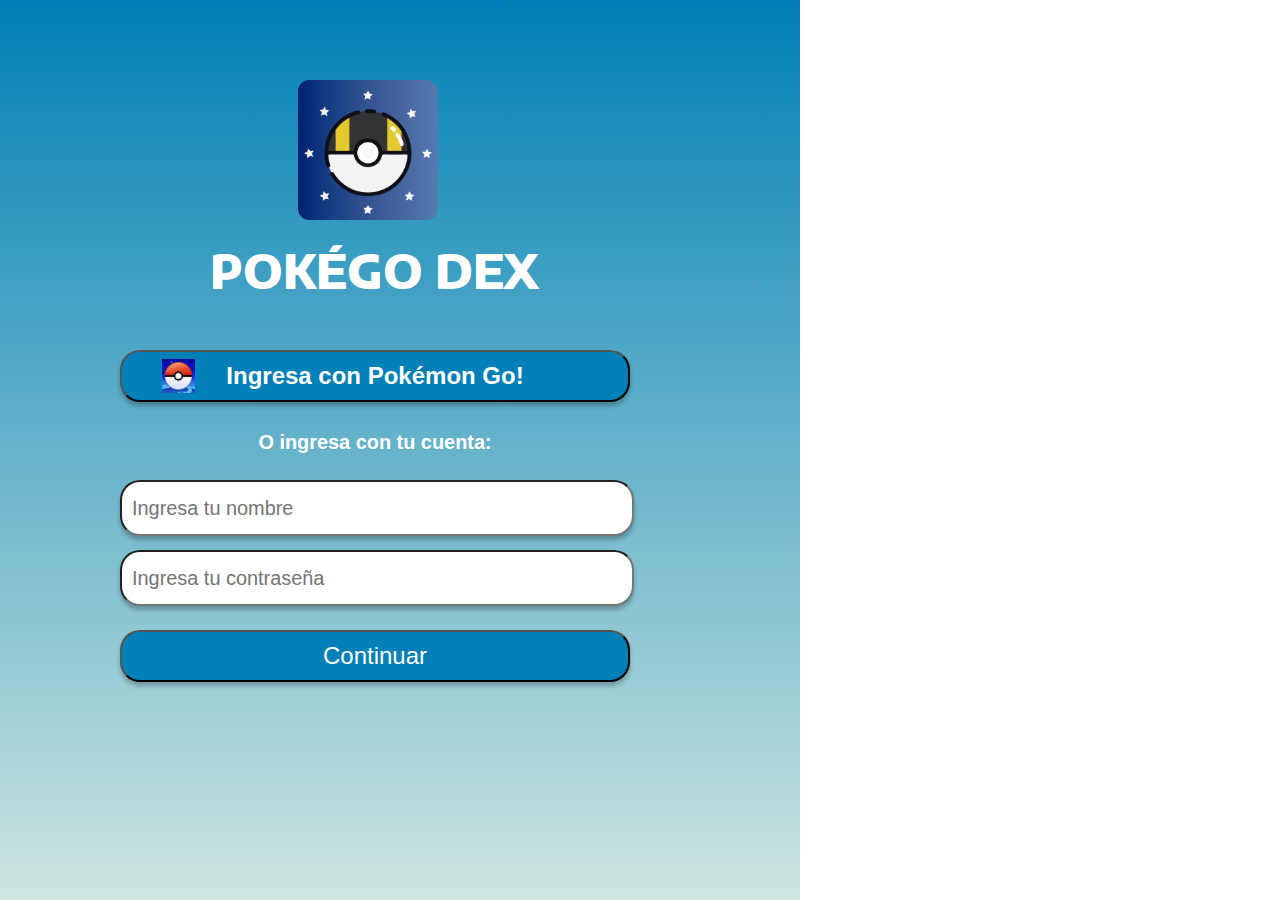
==== commit 8fe3f920: "18 julio" ====
--- a/index.html
+++ b/index.html
@@ -8,27 +8,24 @@
     <link rel="shortcut icon" type="image/x-icon" href="/images/logoprincipal.png">
     <link href="https://fonts.googleapis.com/css2?family=Encode+Sans+Semi+Expanded:wght@300;500;700;800&display=swap" rel="stylesheet"> 
   </head>
-  <body>
+  <body class="index">
     <div class= "containerIndex">
-      <img id="fondo" src="images/backgroundLog.png">
+      <h3 class="extension">©2020 Dexia, Inc. ©2020 Pokémon. ©1995-2020 Nintendo / Creatures Inc.©</h3>
       <form action="principal.html" method="GET" id="form" class="contenido">
       <img id="logo" src="/images/logoprincipal.png">
       <h1 class="logoPoke">POKÉGO DEX</h1>
       <button id="botonGo">
-        <a href="principal.html"><img src="images/logogo.jpg" alt=""> Ingresa con Pokémon Go!</a>
+        <a href="principal.html"><img src="images/logogo.jpg" class="pokebola" alt=""> Ingresa con Pokémon Go!</a>
       </button>
       <h3>O ingresa con tu cuenta:</h3>
       <input type="text" id="nameUser" placeholder="Ingresa tu nombre">
       <div class="password">
-        <input type="password" id="" placeholder="Ingresa tu contraseña"/>
+        <input type="password" id="passwordUser" placeholder="Ingresa tu contraseña"/>
       </div>
       <div class="send">
         <input type="submit" value="Continuar" onclick="submitForm()"/> 
       </div>
       </form>
-      <div class="extension">
-      <h3>©2020 Dexia, Inc. ©2020 Pokémon. ©1995-2020 Nintendo / Creatures Inc.©</h3>
-      </div>
       <script src="main.js" type="text/javascript"></script>
     </div>
   </body>
--- a/style.css
+++ b/style.css
@@ -6,10 +6,28 @@
 }
 
 /*Log in*/
+.index {
+background-image: url("images/backgroundLog.png");
+background-position: center;
+background-attachment: fixed;
+background-size: cover;
+background-repeat: no-repeat;
+height: 100%;
+}
+
 .containerIndex {
 font-family:'Encode Sans Expanded', sans-serif;
 width: 750px;
 height: 100%;
+}
+
+.extension {
+position: absolute;
+left: 1095px;
+top: 755px;
+font-weight: 300;
+font-size: 13px;
+color: #FFFFFF;
 }
 
 #fondo {
@@ -50,7 +68,6 @@
 font-size: 46px;
 line-height: 62px;
 color: #FFFFFF;
-
 }
 
 #botonGo {
@@ -157,15 +174,7 @@
 background-color: #015B81;
 }
     
-.extension {
-position: absolute;
-left: 1095px;
-top: 755px;
-font-weight: 300;
-font-size: 10px;
-line-height: 22px;
-color: #FFFFFF;
-}
+
 
 /*Página Principal*/
 
@@ -675,7 +684,7 @@
     width: 430px;
     height: 500px;
     background: #0080B6;
-    padding-left: 1%;
+    padding-left: 2%;
     padding-right: 1%;
     border-radius: 0px 30px 30px 0px;
   }
@@ -726,92 +735,91 @@
 }
 
   .footer-distributed {
-    top: 500px;
-    
-    box-sizing: border-box;
-    width: 100%;
-    font: normal 16px sans-serif;
-    padding: 50px;
+  top: 500px;  
+  box-sizing: border-box;
+  width: 100%;
+  font: normal 16px sans-serif;
+  padding: 50px;
   }
   
   .footer-distributed .footer-left p {
-    color: #ffffff;
-    font-size: 12px;
-    margin-left: 50px;
+  color: #ffffff;
+  font-size: 12px;
+  margin-left: 50px;
   }
   /* Footer links */
   
   .footer-distributed p.footer-links {
-    font-size: 18px;
-    color: #ffffff;
-    padding: 0;
-    transition: ease .25s;
+  font-size: 18px;
+  color: #ffffff;
+  padding: 0;
+  transition: ease .25s;
   }
 
   .footer-distributed p.footer-links a {
-    display: inline-block;
-    line-height: 1.8;
-    text-decoration: none;
-    color: inherit;
-    transition: ease .25s;
+  display: inline-block;
+  line-height: 1.8;
+  text-decoration: none;
+  color: inherit;
+  transition: ease .25s;
   }
 
   .footer-distributed p.footer-links a:hover {
-    color:#A0CFC4;
+  color:#A0CFC4;
   }
 
   
   .footer-distributed .footer-links a:before {
-    content: "·";
-    left: 0;
-    color: #fff;
-    display: inline-block;
+  content: "·";
+  left: 0;
+  color: #fff;
+  display: inline-block;
   }
   
   .footer-distributed .footer-links .link-1:before {
-    content: none;
+  content: none;
   }
   
   .footer-distributed .footer-right {
-    float: right;
-    margin-top: 6px;
-    max-width: 180px;
-    margin-right: 40px;
+  float: right;
+  margin-top: 6px;
+  max-width: 180px;
+  margin-right: 40px;
   }
   
   .footer-distributed .footer-right a {
-    display: inline-block;
-    width: 35px;
-    height: 35px;
-    text-align: center;
-    line-height: 35px;
-    margin-left: 50px;
-    transition:all .25s;
+  display: inline-block;
+  width: 35px;
+  height: 35px;
+  text-align: center;
+  line-height: 35px;
+  margin-left: 50px;
+  transition:all .25s;
   }
 
   .footer-icon {
-    width: 35px;
-    height: 35px;
-    padding-right: -100px;
-    padding-left: 50px;
+  width: 35px;
+  height: 35px;
+  padding-right: -100px;
+  padding-left: 50px;
   }
 
   .line {
-    margin-top: 10px;
-    margin-bottom: 10px;
-    width: 100%;
-    margin-right: 40px;
-    margin-left: 30px;
+  margin-top: 10px;
+  margin-bottom: 10px;
+  width: 100%;
+  margin-right: 40px;
+  margin-left: 30px;
   }
 
 /*FAVORITOS*/
  .menuFavoritos {
-   background:linear-gradient(90deg, #8E90B9 0%, #DBA2BF 100%);
-   position: fixed;
-   width: 100%;
-   height: 152px;
-   left: 0px;
-   top: 0px;
+  background:linear-gradient(90deg, #8E90B9 0%, #DBA2BF 100%);
+  position: fixed;
+  width: 100%;
+  height: 152px;
+  left: 0px;
+  top: 0px;
   }
 
  .lupa button{
@@ -826,18 +834,18 @@
   }
     
   .lupa button:hover {
-    background: #6E71A1;
-    cursor: pointer; 
+  background: #6E71A1;
+  cursor: pointer; 
   }
 
   .filtrosFavoritos {
-    position: absolute;
-    width: 100%;
-    height: 60px;
-    left: 0px;
-    top: 150px;
-    background: #8E90B9;
-    }
+  position: absolute;
+  width: 100%;
+  height: 60px;
+  left: 0px;
+  top: 150px;
+  background: #8E90B9;
+  }
 
  .fondoFavoritos {
   background: #8E90B9;
@@ -854,57 +862,436 @@
   margin-bottom: -190px;
 }
  
-  /* Media Queries footer */
-  
-  @media (max-width: 600px) {
-
-  }
+  /* Media Queries */
 
 /* SMARTPHONE */
-@media screen and (max-width: 599px) and (min-width: 200px) {
-
-  /* Página de inicio*/
-    .containerIndex {
-    font-family:'Encode Sans Expanded', sans-serif;
-    width: 320px;
-    display: flex;
+@media screen and (max-width: 736px) and (min-width: 200px) {
+
+  /* PÁGINA DE INICIO*/
+
+  .index {
+  background-image: none;
+  height: 20%;
+  }
+
+  #logo {
+  width: 80px;
+  height: 80px;
+  left: 155px;
+  }
+
+  .contenido h1 {
+  left: 90px;
+  top: 160px;
+  font-size: 30px;
+  }
+
+  #botonGo {
+  width: 320px;
+  height: 34px;
+  left: 30px;
+  top: 240px;
+  font-size: 16px;
+  }
+
+  #botonGo a {
+  font-size: 16px;
+  }
+
+  .contenido h3 {
+  position: absolute;
+  width: 342px;
+  height: 26px;
+  left: 28px;
+  top: 300px;
+  font-size: 16px;
+  }   
+
+  #botonGo img {
+  visibility: hidden; 
+  }
+    
+  .password input {
+  width: 320px;
+  height: 34px;
+  font-size: 6px;
+  left: 30px;
+  top: 400px;
+  }
+
+  .password input::placeholder{
+  font-size: 12px;
+  } 
+    
+  #nameUser::placeholder{
+  font-size: 12px;
+  }  
+      
+  #nameUser {
+  width: 320px;
+  height: 34px;
+  left: 30px;
+  top: 350px;
+  }  
+
+  .send input {
+  width: 320px;
+  height: 34px;
+  font-size: 16px;
+  left: 30px;
+  top: 470px;
+  }
+
+/* PÁGINA PRINCIPAL*/
+
+/* Header*/
+
+  .logo img{
+  width: 60px;
+  height: 60px;
+  top: 20px;
+  }
+        
+  .logo h1 {
+  left: 110px;
+  top: 21px;   
+  font-size: 30px;
+  }
+
+  .menu {
+  left: 0px;
+  top: 0px;
+  }
+
+  .filtros {
+  height: 50px;
+  top: 100px;
+  }
+
+  #generation,
+  #type,
+  #candy {
+  font-size: 16px;
+  line-height: 32px;
+  }
+
+  /*Actualizaciones*/
+  input#abrir-cerrar,
+  label[for="abrir-cerrar"], 
+  .cerrar, 
+  #sidebar, 
+  #contenido, 
+  input#abrir-cerrar:checked ~ #sidebar, 
+  input#abrir-cerrar:checked + label[for="abrir-cerrar"], input#abrir-cerrar:checked ~ #contenido,
+  input#abrir-cerrar:checked + label[for="abrir-cerrar"] .cerrar,
+  input#abrir-cerrar:checked + label[for="abrir-cerrar"] .abrir 
+  .sidebar 
+  .sidebar h1
+  .sidebar h1 span
+  .sidebar h2 
+  .sidebar h3 
+  .mensaje 
+  .mensaje img 
+  .actualizacion1 h3 
+  .actualizacion1 a
+  .actualizacion2 h3 
+  .actualizacion2 a{
+  visibility: hidden;
+  }
+
+  /*Tarjetas*/
+  #root {
+  padding-top: 45%;
+  margin-left: 0px;
+  }
+
+  /* MODAL */
+  .card-modal {
+  flex-flow: column;
+  }
+  
+  .imgPokemon {
+  font-size: 12px;
+  width: 300px;
+  height: 250px;
+  border-radius: 15px 15px 0px 0px;
+  padding-top: 10px;
+  }
+  
+  .modalInline {
+  font-size: 12px;
+  border: solid 0.75px;
+  }
+  
+  .modalInlineWhite {
+  font-size: 12px;
+  border: solid 0.75px;
+  }
+  
+  .imgModal{
+  margin-left: 20px;;
+  justify-content: center;
+  height: 140px;
+  width: 120px;
+  padding-bottom: 2px;
+  }
+  
+  .infoPokemonModal {
+  font-size: 12px;
+  width: 300px;
+  height: 350px;
+  padding-left: 0%;
+  padding-right: 0%;
+  border-radius: 0px 0px 15px 15px;
+  }
+  
+  .numeroNombre {
+  font-size: 20pt;
+  padding-left: 5%;
+  padding-top: 3%;
+  }
+  
+  .generacion {
+  font-size: 14pt;
+  padding-left: 5%;
+  }
+  
+  .especificaciones {
+  margin-top: 20px;
+  font-size: 10pt;
+  width: 260px;
+  padding-left: 5%;
+  }
+
+  .close {
+  float: center;
+  margin-top: 10px;
+  font-size: 28px;
+  font-weight: bold;
+  padding-top: 20px;
+  background: none;
+  border: none;
+  color: #FFFFFF;
+  }
+
+  /* FOOTER */
+  .fondoPrincipal {
+  margin-top: 60px;
+  }
+
+  .footer-distributed {
+  padding: 20px;
+  }
+  
+  .footer-distributed .footer-left p {
+  text-align: center;
+  font-size: 8px;
+  margin-left: 5px;
+  }
+  
+  /* Footer links */
+  
+  .footer-distributed p.footer-links {
+  font-size: 17px;
+  }
+
+  .footer-distributed .footer-links a:before {
+  left: 0;
+  }
+  
+  .footer-distributed .footer-right a {
+  width: 25px;
+  height: 25px;
+  }
+
+  .footer-icon {
+  width: 25px;
+  height: 25px;
+  padding-right: 0px;
+  padding-left: 0px;
+  }
+
+  .line {
+  margin-top: 10px;
+  margin-bottom: 10px;
+  width: 100%;
+  margin-right: 0px;
+  margin-left: 0px;
+  }
+}
+
+/* Ipad */
+@media screen and (max-width: 1024px) and (min-width:768px) {
+
+/* PÁGINA DE INICIO*/
+
+  .index {
+  height: 20%;
+  }
+
+  #logo {
+  width: 70px;
+  height: 70px;
+  left: 155px;
+  top: 50px;
+  }
+
+  .contenido h1 {
+  left: 95px;
+  top: 115px;
+  font-size: 26px;
+  }
+
+  #botonGo {
+  width: 300px;
+  height: 34px;
+  left: 38px;
+  top: 190px;
+  font-size: 14px;
+  }
+
+  #botonGo a {
+  font-size: 16px;
+  font-weight: 800;
+  }
+
+  .contenido h3 {
+  position: absolute;
+  width: 300px;
+  height: 34px;
+  left: 38px;
+  top: 240px;
+  font-size: 14px;
+  }   
+
+  #botonGo img {
+  visibility: hidden; 
+  }
+    
+  .password input {
+  width: 300px;
+  height: 34px;
+  left: 38px;
+  top: 280px;
+  }
+
+  .password input::placeholder{
+  font-size: 12px;
+  } 
+    
+  #nameUser::placeholder{
+  font-size: 12px;
+  }  
+      
+  #nameUser {
+  width: 300px;
+  height: 34px;
+  left: 38px;
+  top: 330px;
+  }  
+
+  .send input {
+  width: 300px;
+  height: 34px;
+  left: 38px;
+  font-size: 16px;
+  top: 380px;
+  font-weight: 800;
+  }
+
+  .filtros {
+  height: 70px;
+  top: 150px;
+  }
+  
+  #generation,
+  #type,
+  #candy {
+  float: left;
+  font-size: 30px;
+  margin-left: 50px;
+  }
+
+/*Actualizaciones*/
+  input#abrir-cerrar,
+  label[for="abrir-cerrar"], 
+  .cerrar, 
+  #sidebar, 
+  #contenido, 
+  input#abrir-cerrar:checked ~ #sidebar, 
+  input#abrir-cerrar:checked + label[for="abrir-cerrar"], input#abrir-cerrar:checked ~ #contenido,
+  input#abrir-cerrar:checked + label[for="abrir-cerrar"] .cerrar,
+  input#abrir-cerrar:checked + label[for="abrir-cerrar"] .abrir 
+  .sidebar 
+  .sidebar h1
+  .sidebar h1 span
+  .sidebar h2 
+  .sidebar h3 
+  .mensaje 
+  .mensaje img 
+  .actualizacion1 h3 
+  .actualizacion1 a
+  .actualizacion2 h3 
+  .actualizacion2 a{
+  visibility: hidden;
+  }
+  
+  /*Tarjetas*/
+  #root {
+  padding-top: 35%;
+  margin-left: 0px;
+  }
+
+  /* MODAL */
+  .imgPokemon {
+  width: 250px;
+  height: 500px;
+  background: #F2EDEE;
+  border-radius: 30px 0px 0px 30px;
+  }
+
+  .infoPokemonModal {
+  padding-left: 4%;
+  }
+  
+  /* FOOTER */
+  .fondoPrincipal {
+    margin-top: 60px;
+    }
+    .footer-distributed {
+    padding: 20px;
+    height: 250px;
+    }
+
+    .footer-distributed .footer-left p {
+    text-align: left;
+    font-size: 12px;
+    margin-left: 10px;
     }
     
-    #fondo {
-    background-position: center;
-    background-attachment: fixed;
-    background-size: cover;
-    background-repeat: no-repeat;
-    width: 800px;
+    /* Footer links */
+    
+    .footer-distributed p.footer-links {
+    font-size: 30px;
     }
-    
-    .contenido {
-    position: absolute;
-    width: 400px;
-    height: 900px;
-    left: 0px;
-    top: 0px;
-    background: linear-gradient(180deg, #0080B6 0%, rgba(160, 207, 196, 0.53) 100%);
-    mix-blend-mode: normal;
+  
+    .footer-distributed .footer-right a {
+    width: 25px;
+    height: 25px;
     }
-
-    /* Footer */
-  .footer-distributed .footer-left, .footer-distributed .footer-right {
-    text-align: center; 
+  
+    .footer-icon {
+    width: 45px;
+    height: 45px;
+    padding-right: 0px;
+    padding-left: 0px;
     }
-    .footer-distributed .footer-right {
-    float: none;
-    margin: 0 auto 40px;
+  
+    .line {
+    margin-top: 10px;
+    margin-bottom: 10px;
+    width: 100%;
+    margin-right: 0px;
+    margin-left: 0px;
     }
-    .footer-distributed .footer-left p.footer-links {
-    line-height: 1.8;
-    }
-}
-
-
-
-
-/* Tablet */
-@media screen and (max-width: 900px) and (min-width: 600px) {
-}
-  
+}
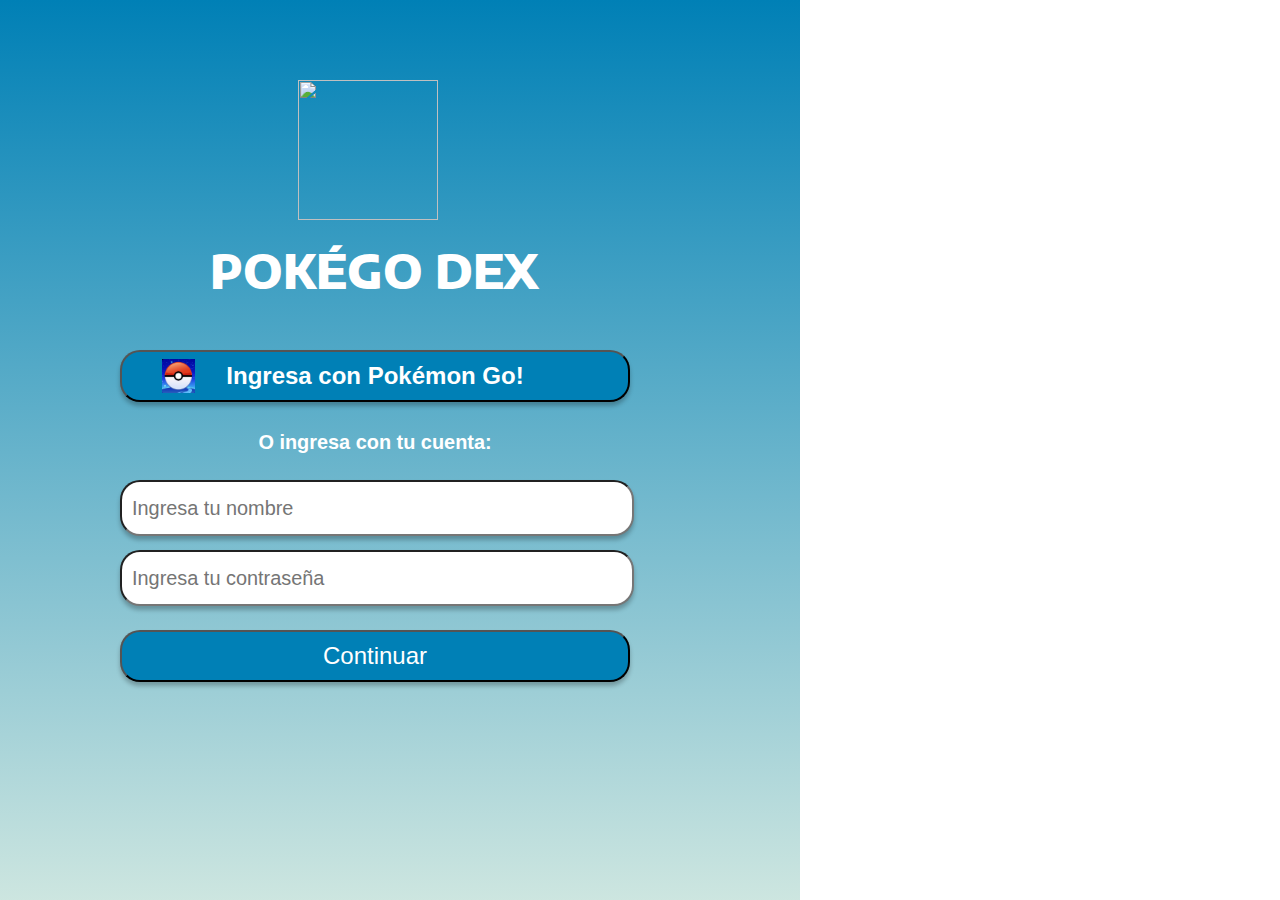
==== commit 030866ad: "Resolviendo problemas del logo en gh pages" ====
--- a/index.html
+++ b/index.html
@@ -5,14 +5,14 @@
     <meta name="viewport" content="width=device-width, initial-scale=1.0">
     <title>POKÉGO DEX</title>
     <link rel="stylesheet" href="style.css" />
-    <link rel="shortcut icon" type="image/x-icon" href="/images/logoprincipal.png">
+    <link rel="shortcut icon" type="image/x-icon" href="https://github.com/iaraCarrillo/SCL014-data-lovers/blob/master/src/images/logoprincipal.png?raw=true">
     <link href="https://fonts.googleapis.com/css2?family=Encode+Sans+Semi+Expanded:wght@300;500;700;800&display=swap" rel="stylesheet"> 
   </head>
   <body class="index">
     <div class= "containerIndex">
       <h3 class="extension">©2020 Dexia, Inc. ©2020 Pokémon. ©1995-2020 Nintendo / Creatures Inc.©</h3>
       <form action="principal.html" method="GET" id="form" class="contenido">
-      <img id="logo" src="/images/logoprincipal.png">
+      <img id="logo" src="https://github.com/iaraCarrillo/SCL014-data-lovers/blob/master/src/images/logoprincipal.png?raw=true">
       <h1 class="logoPoke">POKÉGO DEX</h1>
       <button id="botonGo">
         <a href="principal.html"><img src="images/logogo.jpg" class="pokebola" alt=""> Ingresa con Pokémon Go!</a>
--- a/style.css
+++ b/style.css
@@ -326,6 +326,7 @@
 #generation,
 #type,
 #candy {
+font-family: Encode Sans Semi Expanded;
 cursor: pointer;
 display: inline-flex;
 float: right;
@@ -407,26 +408,24 @@
   height:100%;
   top:200px;
   left: 0;
-  z-index: 1;
   background-color: #0080B6;
   overflow-x: hidden;
   transition: 0.4s;
-  padding: 1rem 0;
   box-sizing:border-box;
 }
 
 .sidebar h1 { 
 position: absolute;
-width: 190px;
-height: 143px;
+width: 400px;
+height: 90px;
 left: 26px;
-top: 0px;
+top: 10px;
 font-family: Encode Sans Semi Expanded;
 color: rgb(255, 255, 255);
 font-style: normal;
 font-weight: bold;
 font-size: 28px;
-line-height: 52px;
+line-height: 36px;
 }
 
 .sidebar h1 span {
@@ -436,10 +435,10 @@
 
 .sidebar h2 {
 position: absolute;
-width: 190px;
-height: 143px;
+width: 300px;
+height: 180px;
 left: 26px;
-top: 45px;
+top: 78px;
 font-family: Encode Sans Semi Expanded;
 font-style: normal;
 font-weight: bold;
@@ -449,7 +448,7 @@
 
 .sidebar h3 {
 position: absolute;
-width: 190px;
+width: 200px;
 height: 143px;
 left: 26px;
 top: 120px;   
@@ -467,23 +466,24 @@
 }
 
 .mensaje img {
-width: 400px;
+width: 410px;
 height: 360px;
 margin-left: 30px;
 padding-top: 180px;
-
 }
 
 .actualizacion1 h3 {
+text-align: left;
 position: absolute;
 color: white;
 top:190px;
+margin-left: 30px;
 font-size: 12px;
-margin-left: -50px;
 font-family: Encode Sans Semi Expanded;
 }
 
 .actualizacion1 a{
+text-align: left;
 position:absolute;
 font-size:12px;
 top: 220px;
@@ -494,15 +494,17 @@
 }
 
 .actualizacion2 h3 {
+text-align: left;
 position: absolute;
 color: white;
 top:270px;
 font-size: 12px;
-margin-left: -50px;
+margin-left: 30px;
 font-family: Encode Sans Semi Expanded;
 }
     
 .actualizacion2 a{
+text-align: left;
 position:absolute;
 font-size:12px;
 top: 300px;
@@ -1007,14 +1009,14 @@
 
   /* MODAL */
   .card-modal {
-  flex-flow: column;
+  flex-flow: column-reverse;
   }
   
   .imgPokemon {
-  font-size: 12px;
+  font-size: 16px;
   width: 300px;
   height: 250px;
-  border-radius: 15px 15px 0px 0px;
+  border-radius: 0px 0px 15px 15px;
   padding-top: 10px;
   }
   
@@ -1029,7 +1031,7 @@
   }
   
   .imgModal{
-  margin-left: 20px;;
+  margin-left: 10px;;
   justify-content: center;
   height: 140px;
   width: 120px;
@@ -1042,11 +1044,11 @@
   height: 350px;
   padding-left: 0%;
   padding-right: 0%;
-  border-radius: 0px 0px 15px 15px;
+  border-radius: 15px 15px 0px 0px;
   }
   
   .numeroNombre {
-  font-size: 20pt;
+  font-size: 22pt;
   padding-left: 5%;
   padding-top: 3%;
   }
@@ -1064,14 +1066,10 @@
   }
 
   .close {
-  float: center;
+  text-align: right;
   margin-top: 10px;
   font-size: 28px;
-  font-weight: bold;
-  padding-top: 20px;
-  background: none;
-  border: none;
-  color: #FFFFFF;
+  padding-top: 10px;
   }
 
   /* FOOTER */
@@ -1208,7 +1206,7 @@
   #type,
   #candy {
   float: left;
-  font-size: 30px;
+  font-size: 28px;
   margin-left: 50px;
   }
 
